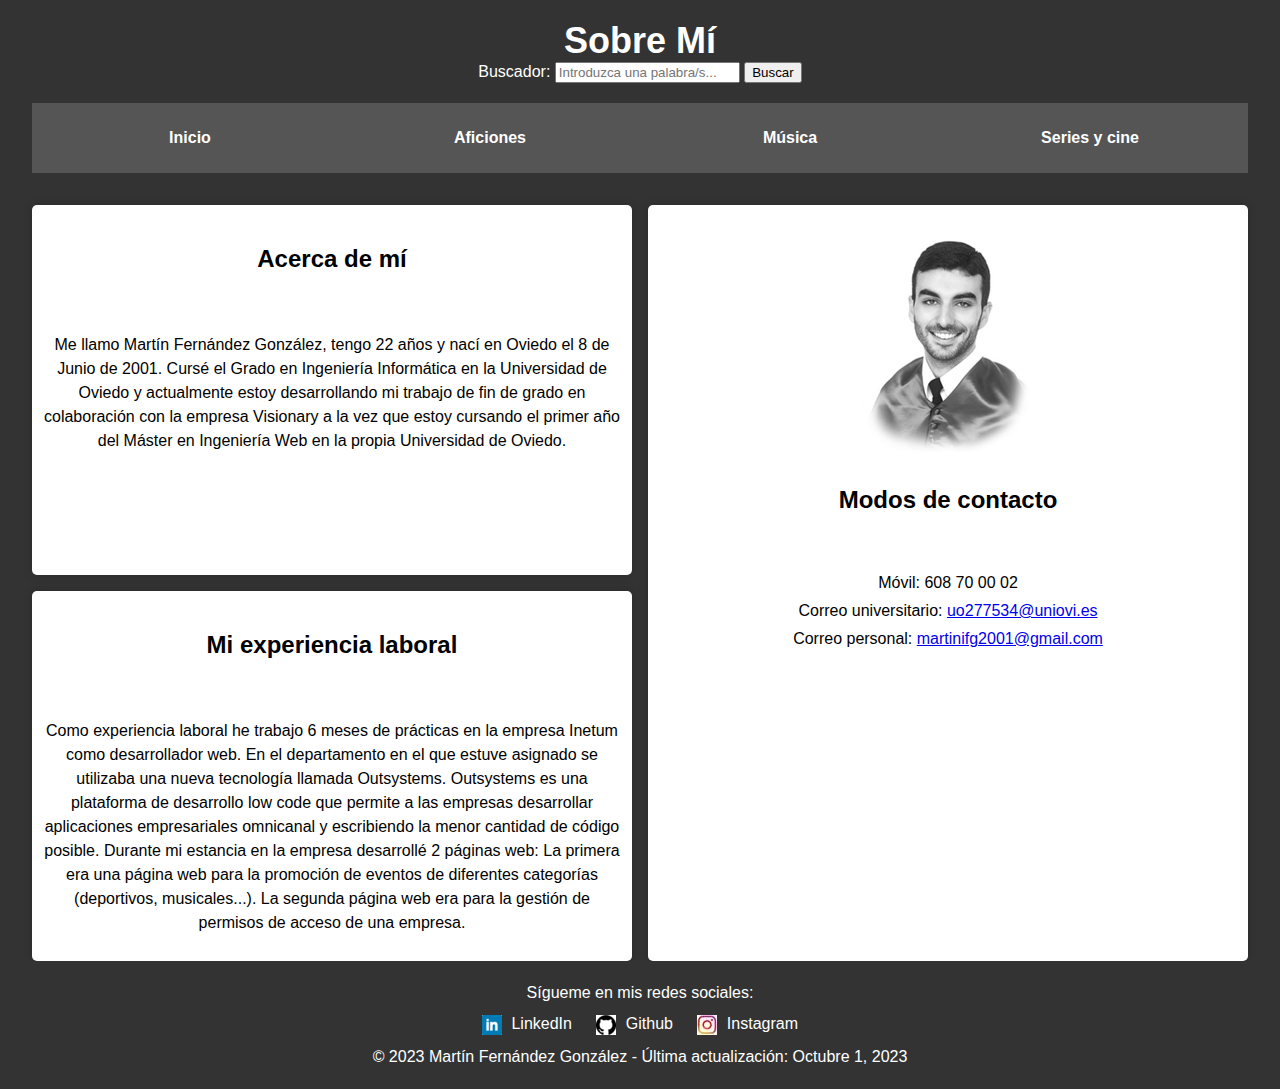
==== index.html @ 68279ebf "Update index.html" ====
<!DOCTYPE html>
<html lang="es">
<head>
    <!-- Metadatos -->
    <meta charset="UTF-8">
    <meta name="viewport" content="width=device-width, initial-scale=1.0">
    <meta name="author" content="Martín Fernández González">
    <meta name="description" content="Página de información personal sobre mi, fotos, videos y modo de contacto">
    <meta name="keywords" content="Informática, Universidad de Oviedo, Desarrollador, Redes sociales">
    
    <!-- Título de la página -->
    <title>Página web Martín Fernández González - Información personal</title>
    
    <!-- Estilos de la página -->
    <link rel="stylesheet" href="estilos/grid_layout.css">
    <link rel="stylesheet" href="estilos/nav.css">
    <link rel="stylesheet" href="estilos/footer.css">
    <link rel="stylesheet" href="estilos/estilo.css">

    <!-- Archivos JavaScript -->
    <script src="https://code.jquery.com/jquery-3.6.4.min.js"></script>
    <script src="search.js"></script>
</head>
<body>
    <!-- Cabecera y título de la página -->
    <header>
        <h1>Sobre Mí</h1>

        <!-- Formulario de búsqueda -->
        <form id="search-form">
            <label for="buscador">Buscador:</label>
            <input id="buscador" type="text" placeholder="Introduzca una palabra/s...">
            <button type="button" onclick="search()">Buscar</button>
        </form>
    </header>

    <!-- Menú de la página -->
    <nav>
        <a href="index.html" target="_self">Inicio</a>
        <a href="aficiones.html" target="_self">Aficiones</a>
        <a href="musica.html" target="_self">Música</a>
        <a href="series_y_cine.html" target="_self">Series y cine</a>
    </nav>

    <!-- Sección con una foto de perfil e información de contacto -->
    <section>
        <img src="multimedia/foto_perfil.jpg" alt="Foto de perfil Martín">

        <h2>Modos de contacto</h2>
        <ul>
            <li>Móvil: 608 70 00 02</li>
            <li>Correo universitario: <a href="uo277534@uniovi.es" target="_self"> uo277534@uniovi.es </a></li>
            <li>Correo personal: <a href="martinifg2001@gmail.com" target="_self"> martinifg2001@gmail.com </a></li>
        </ul>
    </section>

    <!-- Contenedor de las 2 secciones de texto con información personal -->
    <main>
        <!-- Primera sección con información acerca de mí a modo de introducción -->
        <section>
            <h2>Acerca de mí</h2>
            <p>
                Me llamo Martín Fernández González, tengo 22 años y nací en Oviedo el 8 de Junio de 2001. Cursé el Grado en Ingeniería Informática en la Universidad de Oviedo 
                y actualmente estoy desarrollando mi trabajo de fin de grado en colaboración con la empresa Visionary a la vez que estoy cursando el primer año del Máster en 
                Ingeniería Web en la propia Universidad de Oviedo.
            </p>
        </section>
    
        <!-- Segunda sección con información acerca de mi experiencia laboral -->
        <section>
            <h2>Mi experiencia laboral</h2>
            <p>
                Como experiencia laboral he trabajo 6 meses de prácticas en la empresa Inetum como desarrollador web. En el departamento en el que estuve asignado se utilizaba
                una nueva tecnología llamada Outsystems. Outsystems es una plataforma de desarrollo low code que permite a las empresas desarrollar aplicaciones empresariales 
                omnicanal y escribiendo la menor cantidad de código posible. Durante mi estancia en la empresa desarrollé 2 páginas web: La primera era una página web para
                la promoción de eventos de diferentes categorías (deportivos, musicales...). La segunda página web era para la gestión de permisos de acceso de una empresa.
            </p>
        </section>
    </main>

    <!-- Pie de página con información de mis redes sociales y la última actualización de la página -->
    <footer>
        <p>Sígueme en mis redes sociales:</p>
        <a href="https://www.linkedin.com/in/martin-fernandez-gonzalez/" target="_self">
            <img src="multimedia/logo_linkedin.png" alt="Logo de LinkedIn" > LinkedIn
        </a>
        <a href="https://github.com/Martin788" target="_self">
            <img src="multimedia/logo_github.png" alt="Logo de GitHub" > Github
        </a>
        <a href="https://www.instagram.com/martinfdeez88/" target="_self">
            <img src="multimedia/logo_instagram.jpg" alt="Logo de Instagram" > Instagram
        </a>
        <p>&copy; 2023 Martín Fernández González - Última actualización: Octubre 1, 2023</p>
    </footer>
</body>
</html>
---- estilos/grid_layout.css ----
body {
    display: grid;
    grid-template-rows: auto auto 1fr 1fr auto;
    grid-template-columns: repeat(2, 1fr);
    min-height: 100vh;
    margin: 0;
}

header {
    grid-row: 1;
    grid-column: span 2;
}

nav {
    grid-row: 2;
    grid-column: span 2;
}

section{
    grid-row: 3 / span 2;
    grid-column: 2;
}

main {
    grid-row: 3 / span 2;
    display: grid;
    grid-template-rows: 1fr 1fr;
    grid-template-columns: 1fr;
}

main section:nth-child(1) {
    grid-row: 1;
    grid-column: 1;
}

main section:nth-child(2) {
    grid-row: 2;
    grid-column: 1;
}

footer {
    grid-row: 5;
    grid-column: span 2;
}

body > section {
    margin: 1em 2em 0 0.5em;
}
  
main > section {
    margin: 1em 0.5em 0 2em;
}
  

@media screen and (max-width: 30em) {
    body {
        display:flex;
        flex-direction: column;
        justify-content: center;
        align-items: center;
    }

    main {
        display:flex;
        flex-direction: column;
        justify-content: center;
        align-items: center;
        width: 85%;
    }

    main > section {
        width: 100%;
        margin: 0 0 1em 0;
    }

    body > section {
        width: 85%;
        margin: 0 0 1em 0;
    }
}
---- estilos/nav.css ----
/*
 * Autor: Martín Fernández González
 * Fecha: 1 de Octubre de 2023
 * Hoja de estilos en la que se definen los estilos del menú
 */

/* 
 * Estilos para el contenedor nav
 * Especificidad -> (0,0,1)
 */
nav {
    background-color: #555;
    color: white;
    padding: 1em;
    margin: 0 2em 1em 2em;
    display: flex;
    justify-content: center;
    align-items: center;
    gap: 1em;
}

/* 
 * Estilos para los elementos a dentro del contenedor nav
 * Especificidad -> (0,0,2)
 */
nav a {
    flex: 1;
    text-align: center;
    text-decoration: none;
    background-color: transparent;
    color: #fff;
    font-weight: bold;
    padding: 0.625em 1.25em;
    border-radius: 0.313em;
    transition: background-color 0.3s;
}

/* 
 * Estilos para el evento hover de los elementos a dentro del contenedor nav
 * Especificidad -> (0,1,2)
 */
nav a:hover {
    background-color: #FFB442;
    color: #000;
}

@media screen and (max-width: 35.625em) {
    nav {
      display: grid;
      grid-template-columns: repeat(auto-fill, minmax(9.375em, 1fr));
      gap: 0.625em;
      width: 85%;
    }
}
---- estilos/footer.css ----
/*
 * Autor: Martín Fernández González
 * Fecha: 1 de Octubre de 2023
 * Hoja de estilos en la que se definen los estilos del pie de página
 */

/* 
 * Estilos para el contenedor footer
 * Especificidad -> (0,0,1)
 */
footer {
    background-color: #333;
    color: #fff;
    text-align: center;
    padding: 0.625em;
}

/* 
 * Estilos para los elementos p del footer
 * Especificidad -> (0,0,2)
 */
footer p {
    margin: 0.625em 0;
}

/* 
 * Estilos para los elementos a del footer
 * Especificidad -> (0,0,2)
 */
footer a {
    background-color: #333;
    color: #fff;
    text-decoration: none;
    margin: 0 0.625em;
}

/* 
 * Estilos para el evento hover de los elementos a del footer
 * Especificidad -> (0,1,2)
 */
footer a:hover {
    color: #FFB442;
    background-color: #333;
}

/* 
 * Estilos para los elementos img del footer
 * Especificidad -> (0,0,2)
 */
footer img {
    max-width: 1.5em;
    vertical-align: middle;
    margin-right: 0.313em;
}

@media screen and (max-width: 30em){
    footer {
        display: flex;
        flex-direction: column;
        align-items: center;
        gap: 1em;
    }
  }
---- estilos/estilo.css ----
/*
 * Autor: Martín Fernández González
 * Fecha: 1 de Octubre de 2023
 * Hoja de estilos en la que se definen los estilos generales de todos los html
 */

/* 
 * Estilos para el contenedor body
 * Especificidad -> (0,0,1)
 */
body {
  font-family: 'Arial', sans-serif;
  background-color: #333;
  color: white;
}

/* 
 * Estilos para el contenedor header
 * Especificidad -> (0,0,1)
 */
header {
  background-color: #333;
  color: #fff;
  padding: 1.25em;
  text-align: center;
}

/* 
 * Estilos para el contenedor section
 * Especificidad -> (0,0,1)
 */
section {
  text-align: center;
  background-color: #fff;
  color:black;
  padding: 0.625em;
  border-radius: 0.313em;
  box-shadow: 0 0 0.625em rgba(0, 0, 0, 0.2);
}

/*
 * Propiedades del título principal de la pagina
 * Especificidad -> (0,0,1)
 */
h1 {
  font-size: 2.25em;
  margin: 0;
}

/* 
 * Estilos para los h2
 * Especificidad -> (0,0,1)
 */
h2 {
  font-size: 1.5em;
  margin: 1.25em 0 2.5em 0;
  text-align: center;
}

/* 
 * Estilos para las listas no ordenadas
 * Especificidad -> (0,0,1)
 */
ul {
  list-style-type: none;
  padding: 0;
}

/* 
 * Estilos para los elementos de las listas
 * Especificidad -> (0,0,1)
 */
li {
  margin: 0.625em 0;
}

/* 
 * Estilos para los elementos de los parrafos
 * Especificidad -> (0,0,1)
 */
p {
  font-size: 1em;
  line-height: 1.5;
}

@media screen and (max-width: 81.25em){
  section video:nth-child(2),
  section video:nth-child(3){
    margin-bottom: 1.5em;
  }
}

@media screen and (max-width: 50em){
  img, video{
    max-width: 80%;
    height: auto;
  }
}

@media screen and (max-width: 40em){
  body > section:nth-of-type(2),
  body > section:nth-of-type(3){
    overflow-x: auto;
  }

  table{
    width:100%;
    border-collapse: collapse;
  }
}
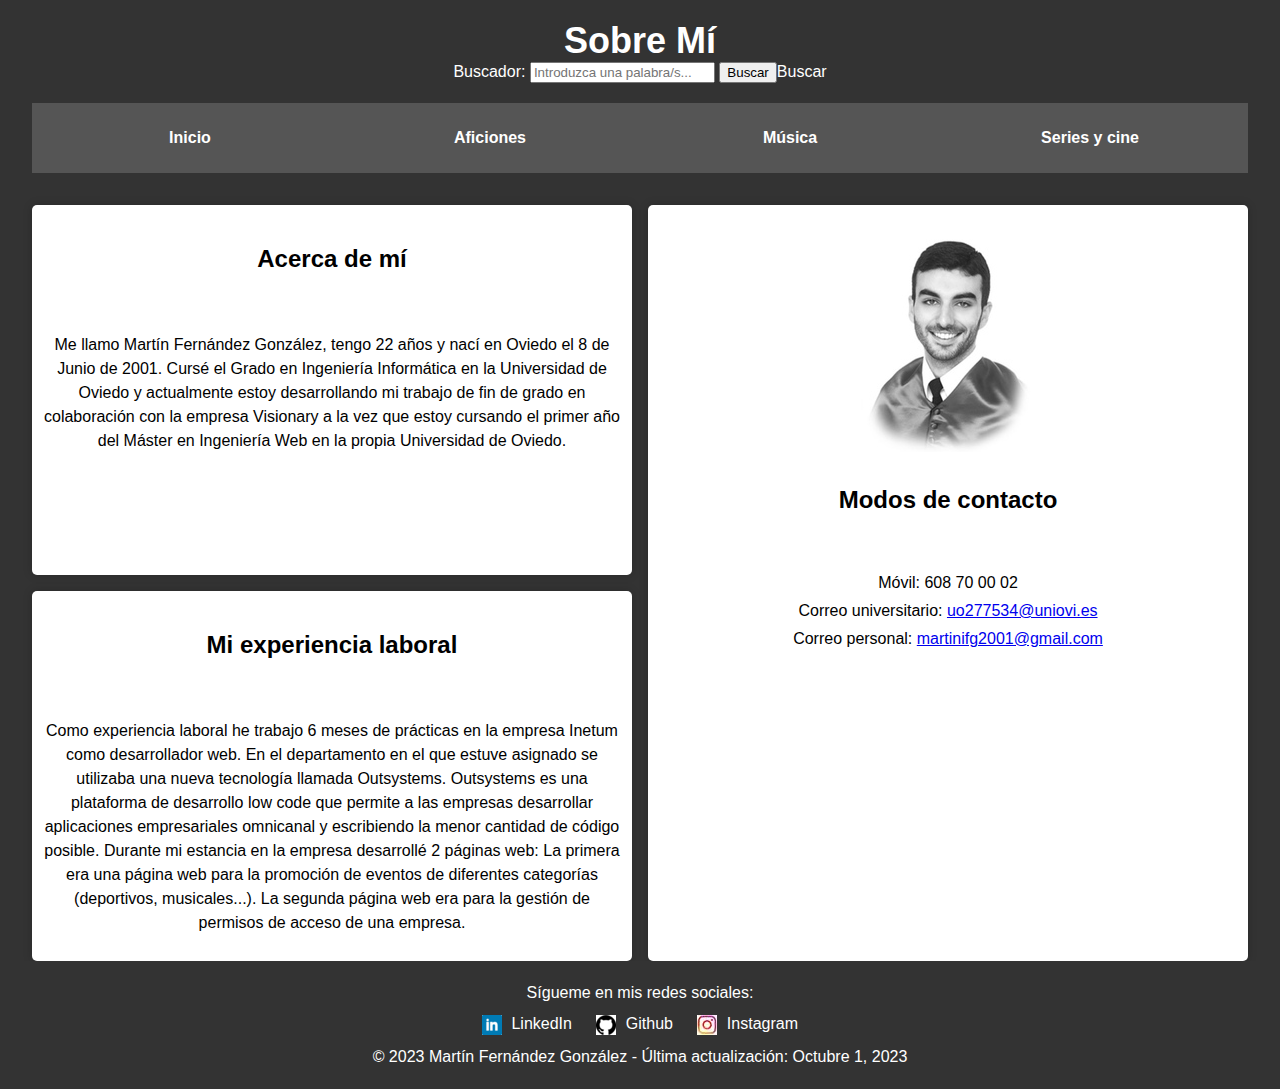
==== commit be0ff23f: "Update index.html" ====
--- a/index.html
+++ b/index.html
@@ -30,7 +30,7 @@
         <form id="search-form">
             <label for="buscador">Buscador:</label>
             <input id="buscador" type="text" placeholder="Introduzca una palabra/s...">
-            <button type="button" onclick="search()">Buscar</button>
+            <input type="submit" value="Buscar" onclick="search()">Buscar</button>
         </form>
     </header>
 
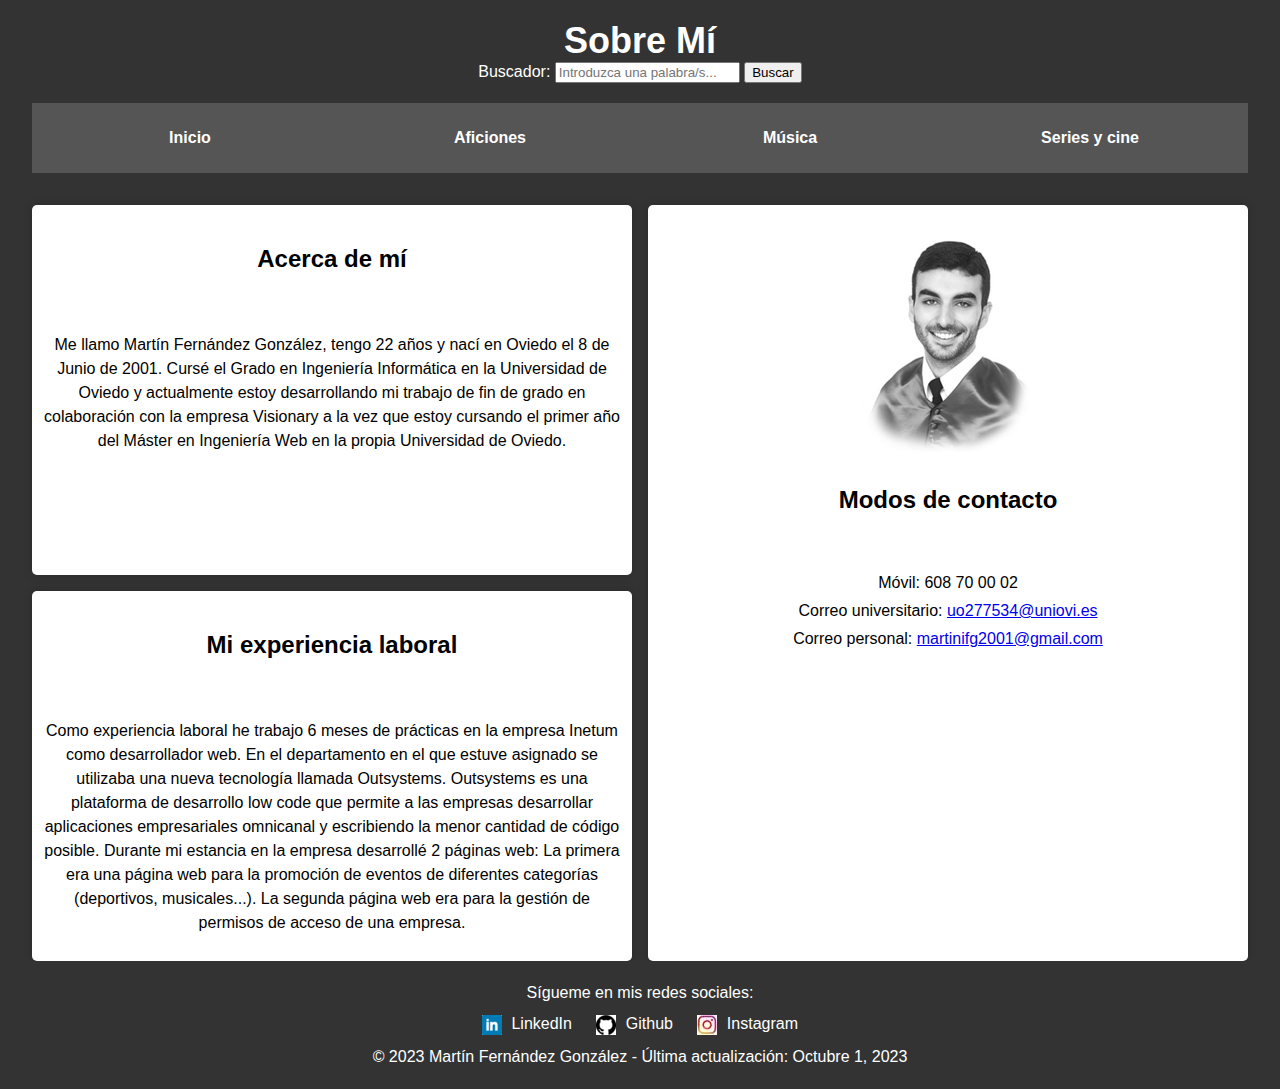
==== commit df7d4bea: "Add files via upload" ====
--- a/index.html
+++ b/index.html
@@ -28,9 +28,9 @@
 
         <!-- Formulario de búsqueda -->
         <form id="search-form">
-            <label for="buscador">Buscador:</label>
+            <label for="buscador">Buscador:</label> 
             <input id="buscador" type="text" placeholder="Introduzca una palabra/s...">
-            <input type="submit" value="Buscar" onclick="search()">Buscar</button>
+            <input type="submit" value="Buscar" onclick="search()"></button>
         </form>
     </header>
 
@@ -93,4 +93,4 @@
         <p>&copy; 2023 Martín Fernández González - Última actualización: Octubre 1, 2023</p>
     </footer>
 </body>
-</html>
+</html>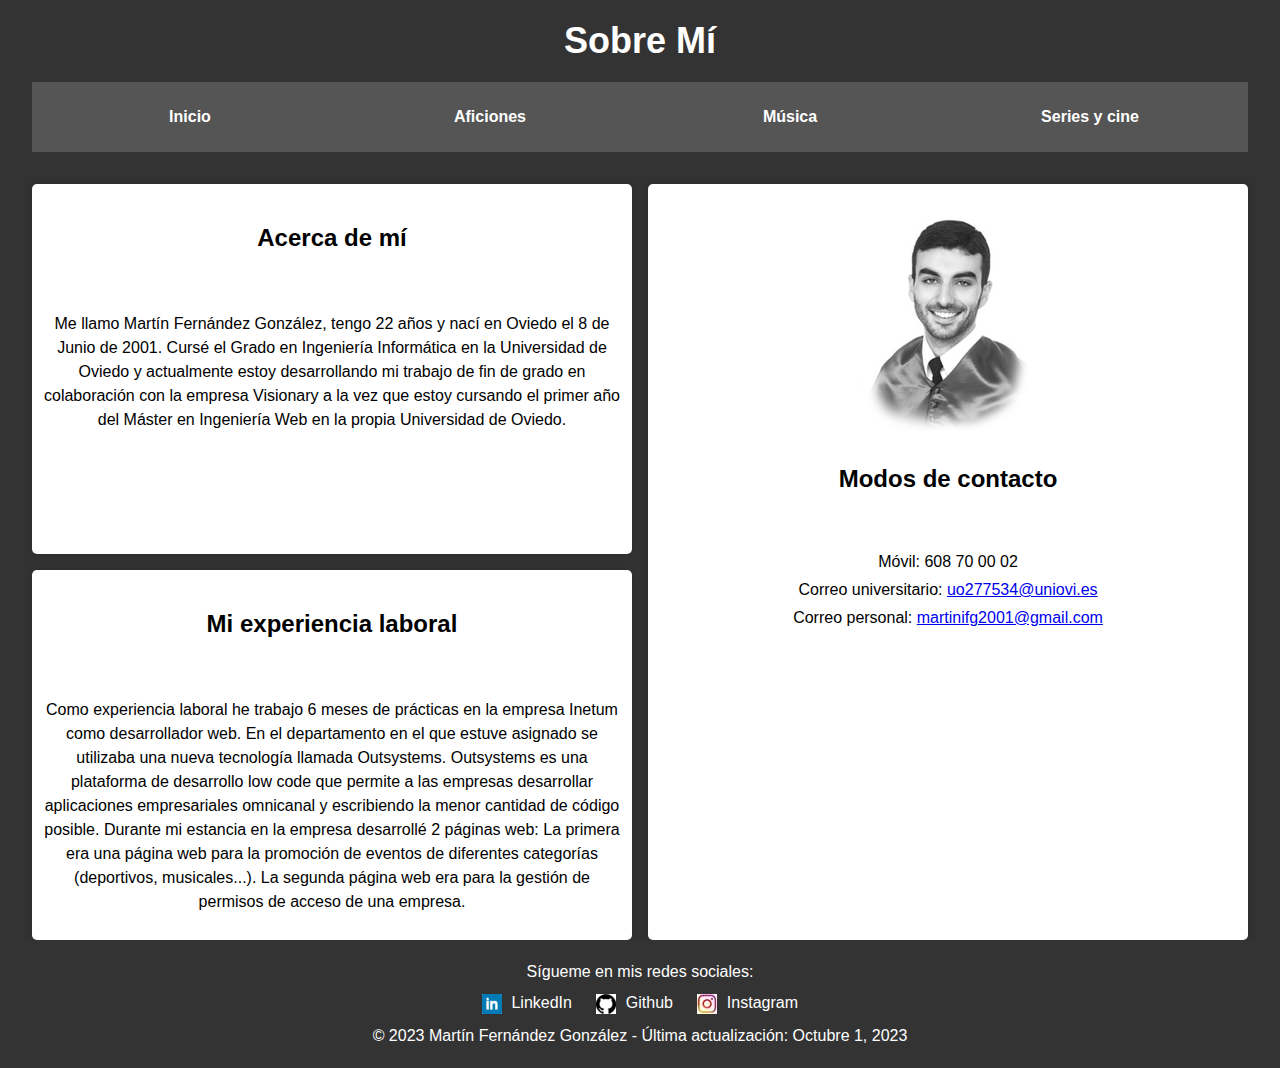
==== commit aa083550: "Add files via upload" ====
--- a/index.html
+++ b/index.html
@@ -16,30 +16,19 @@
     <link rel="stylesheet" href="estilos/nav.css">
     <link rel="stylesheet" href="estilos/footer.css">
     <link rel="stylesheet" href="estilos/estilo.css">
-
-    <!-- Archivos JavaScript -->
-    <script src="https://code.jquery.com/jquery-3.6.4.min.js"></script>
-    <script src="search.js"></script>
 </head>
 <body>
     <!-- Cabecera y título de la página -->
     <header>
         <h1>Sobre Mí</h1>
-
-        <!-- Formulario de búsqueda -->
-        <form id="search-form">
-            <label for="buscador">Buscador:</label> 
-            <input id="buscador" type="text" placeholder="Introduzca una palabra/s...">
-            <input type="submit" value="Buscar" onclick="search()"></button>
-        </form>
     </header>
 
     <!-- Menú de la página -->
     <nav>
-        <a href="index.html" target="_self">Inicio</a>
-        <a href="aficiones.html" target="_self">Aficiones</a>
-        <a href="musica.html" target="_self">Música</a>
-        <a href="series_y_cine.html" target="_self">Series y cine</a>
+        <a href="index.html" accesskey="i">Inicio</a>
+        <a href="aficiones.html" accesskey="a">Aficiones</a>
+        <a href="musica.html" accesskey="m">Música</a>
+        <a href="series_y_cine.html" accesskey="s">Series y cine</a>
     </nav>
 
     <!-- Sección con una foto de perfil e información de contacto -->
@@ -49,8 +38,8 @@
         <h2>Modos de contacto</h2>
         <ul>
             <li>Móvil: 608 70 00 02</li>
-            <li>Correo universitario: <a href="uo277534@uniovi.es" target="_self"> uo277534@uniovi.es </a></li>
-            <li>Correo personal: <a href="martinifg2001@gmail.com" target="_self"> martinifg2001@gmail.com </a></li>
+            <li>Correo universitario: <a href="uo277534@uniovi.es"> uo277534@uniovi.es </a></li>
+            <li>Correo personal: <a href="martinifg2001@gmail.com"> martinifg2001@gmail.com </a></li>
         </ul>
     </section>
 
@@ -81,13 +70,13 @@
     <!-- Pie de página con información de mis redes sociales y la última actualización de la página -->
     <footer>
         <p>Sígueme en mis redes sociales:</p>
-        <a href="https://www.linkedin.com/in/martin-fernandez-gonzalez/" target="_self">
+        <a href="https://www.linkedin.com/in/martin-fernandez-gonzalez/">
             <img src="multimedia/logo_linkedin.png" alt="Logo de LinkedIn" > LinkedIn
         </a>
-        <a href="https://github.com/Martin788" target="_self">
+        <a href="https://github.com/Martin788">
             <img src="multimedia/logo_github.png" alt="Logo de GitHub" > Github
         </a>
-        <a href="https://www.instagram.com/martinfdeez88/" target="_self">
+        <a href="https://www.instagram.com/martinfdeez88/">
             <img src="multimedia/logo_instagram.jpg" alt="Logo de Instagram" > Instagram
         </a>
         <p>&copy; 2023 Martín Fernández González - Última actualización: Octubre 1, 2023</p>
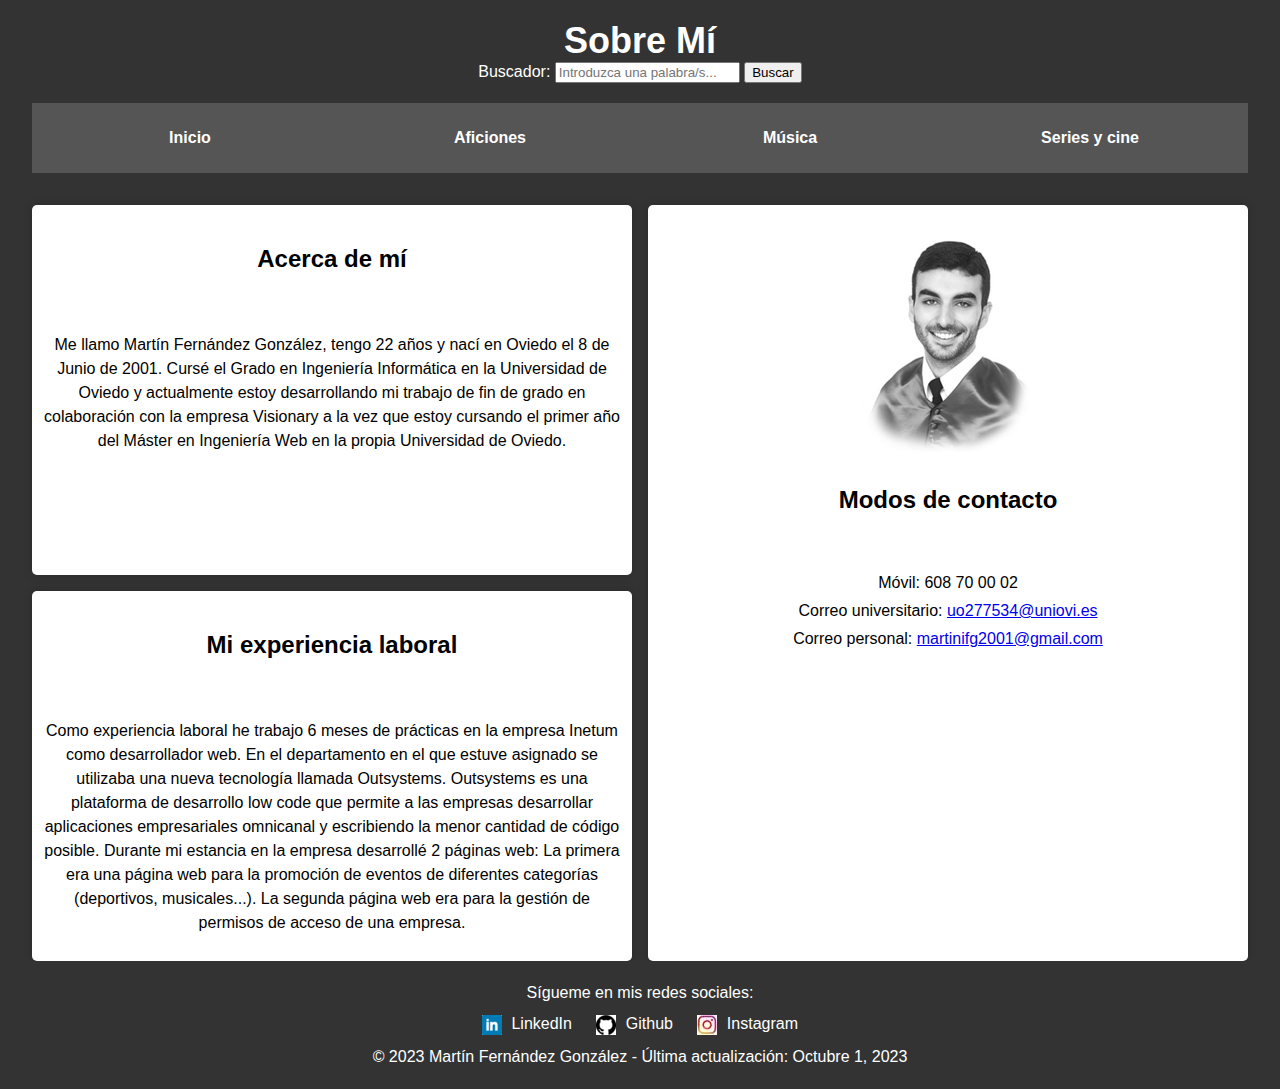
==== commit 31bbb251: "Add files via upload" ====
--- a/index.html
+++ b/index.html
@@ -16,19 +16,31 @@
     <link rel="stylesheet" href="estilos/nav.css">
     <link rel="stylesheet" href="estilos/footer.css">
     <link rel="stylesheet" href="estilos/estilo.css">
+
+    <!-- Archivos JavaScript -->
+    <script src="https://code.jquery.com/jquery-3.6.4.min.js"></script>
+    <script src="search.js"></script>
+    <script src="menu.js"></script>
 </head>
 <body>
     <!-- Cabecera y título de la página -->
     <header>
         <h1>Sobre Mí</h1>
+
+        <!-- Formulario de búsqueda -->
+        <form id="search-form">
+            <label for="buscador">Buscador:</label> 
+            <input id="buscador" type="text" placeholder="Introduzca una palabra/s...">
+            <input type="button" value="Buscar" onclick="search()"></button>
+        </form>
     </header>
 
     <!-- Menú de la página -->
     <nav>
-        <a href="index.html" accesskey="i">Inicio</a>
-        <a href="aficiones.html" accesskey="a">Aficiones</a>
-        <a href="musica.html" accesskey="m">Música</a>
-        <a href="series_y_cine.html" accesskey="s">Series y cine</a>
+        <a href="index.html" target="_self">Inicio</a>
+        <a href="aficiones.html" target="_self">Aficiones</a>
+        <a href="musica.html" target="_self">Música</a>
+        <a href="series_y_cine.html" target="_self">Series y cine</a>
     </nav>
 
     <!-- Sección con una foto de perfil e información de contacto -->
@@ -38,8 +50,8 @@
         <h2>Modos de contacto</h2>
         <ul>
             <li>Móvil: 608 70 00 02</li>
-            <li>Correo universitario: <a href="uo277534@uniovi.es"> uo277534@uniovi.es </a></li>
-            <li>Correo personal: <a href="martinifg2001@gmail.com"> martinifg2001@gmail.com </a></li>
+            <li>Correo universitario: <a href="uo277534@uniovi.es" target="_self"> uo277534@uniovi.es </a></li>
+            <li>Correo personal: <a href="martinifg2001@gmail.com" target="_self"> martinifg2001@gmail.com </a></li>
         </ul>
     </section>
 
@@ -70,13 +82,13 @@
     <!-- Pie de página con información de mis redes sociales y la última actualización de la página -->
     <footer>
         <p>Sígueme en mis redes sociales:</p>
-        <a href="https://www.linkedin.com/in/martin-fernandez-gonzalez/">
+        <a href="https://www.linkedin.com/in/martin-fernandez-gonzalez/" target="_self">
             <img src="multimedia/logo_linkedin.png" alt="Logo de LinkedIn" > LinkedIn
         </a>
-        <a href="https://github.com/Martin788">
+        <a href="https://github.com/Martin788" target="_self">
             <img src="multimedia/logo_github.png" alt="Logo de GitHub" > Github
         </a>
-        <a href="https://www.instagram.com/martinfdeez88/">
+        <a href="https://www.instagram.com/martinfdeez88/" target="_self">
             <img src="multimedia/logo_instagram.jpg" alt="Logo de Instagram" > Instagram
         </a>
         <p>&copy; 2023 Martín Fernández González - Última actualización: Octubre 1, 2023</p>
